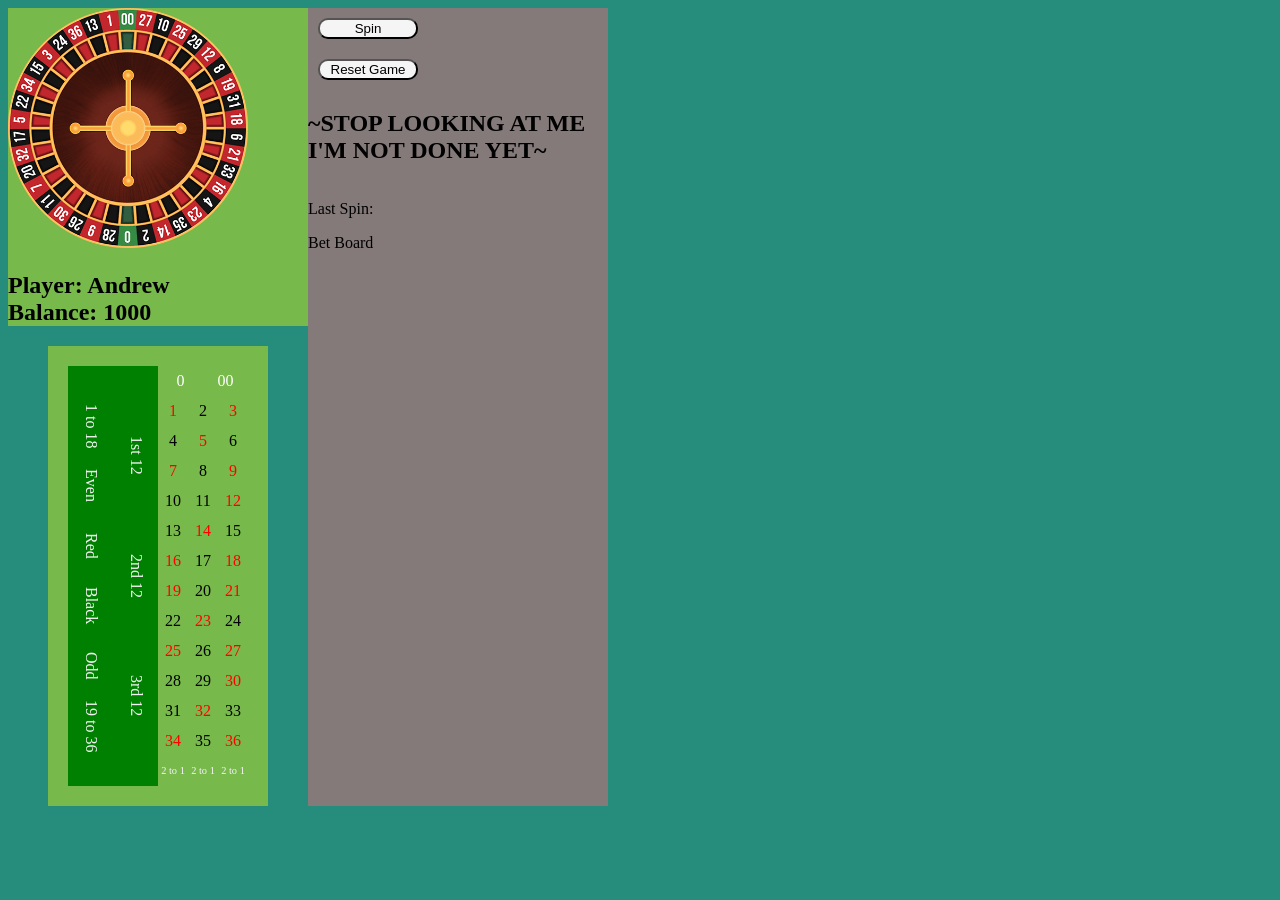
==== index.html @ 41b8f687 "Add Chip indicator, Player info, Win Number" ====
<!DOCTYPE html>
<html lang="en">
<head>
  <meta charset="UTF-8">
  <meta http-equiv="X-UA-Compatible" content="IE=edge">
  <meta name="viewport" content="width=device-width, initial-scale=1.0">
  <script defer src="./js/app.js"></script>
  <link rel="stylesheet" href="./css/style.css">
  <title>Roulette</title>
</head>
<body>
  <section id="left">
    <div>
      <img id="wheel" src="./assets/roulette_wheel.png" alt="" srcset="">
      <h1 id="wheel-info"> </h1>
    </div>
    <!-- Bet Modal -->
    <div id="myModal" class="modal">
      <!-- Bet Modal Content -->
      <div class="modal-content">
        <span class="close">&times;</span>
        <div id="bet-modal"></div>
      </div>
    </div>
    <div id="board">
      <div id="outside-bets">
        <div id="column-A" class="column">
          <div class="outsideBet">1 to 18</div>
          <div class="outsideBet">Even</div>
          <div class="outsideBet">Red</div>
          <div class="outsideBet">Black</div>
          <div class="outsideBet">Odd</div>
          <div class="outsideBet">19 to 36</div>
        </div>
        <div id="column-B" class="column">
          <div class="outsideBet">1st 12</div>
          <div class="outsideBet">2nd 12</div>
          <div class="outsideBet">3rd 12</div>
        </div>
      </div>
      <div id="numbers">
        <div id="zeroes" class="num-section">
          <div class="num-row">
            <div class="numBet">0</div>
            <div class="numBet">00</div>
          </div>
        </div>
        <div id="A" class="num-section">
          <div class="num-row">
            <div class ="numBet">1</div>
            <div class ="numBet">2</div>
            <div class ="numBet">3</div>
          </div>
          <div class="num-row">
            <div class ="numBet">4</div>
            <div class ="numBet">5</div>
            <div class ="numBet">6</div>
          </div>
        </div>
        <div id="B">
          <div class="num-row">
            <div class ="numBet">7</div>
            <div class ="numBet">8</div>
            <div class ="numBet">9</div>
          </div>
          <div class="num-row">
            <div class ="numBet">10</div>
            <div class ="numBet">11</div>
            <div class ="numBet">12</div>
          </div>
        </div>
        <div id="C">
          <div class="num-row">
            <div class ="numBet">13</div>
            <div class ="numBet">14</div>
            <div class ="numBet">15</div>
          </div>
          <div class="num-row">
            <div class ="numBet">16</div>
            <div class ="numBet">17</div>
            <div class ="numBet">18</div>
          </div>
        </div>
        <div id="D">
          <div class="num-row">
            <div class ="numBet">19</div>
            <div class ="numBet">20</div>
            <div class ="numBet">21</div>
          </div>
          <div class="num-row">
            <div class ="numBet">22</div>
            <div class ="numBet">23</div>
            <div class ="numBet">24</div>
          </div>
        </div>
        <div id="E">
          <div class="num-row">
            <div class ="numBet">25</div>
            <div class ="numBet">26</div>
            <div class ="numBet">27</div>
          </div>
          <div class="num-row">
            <div class ="numBet">28</div>
            <div class ="numBet">29</div>
            <div class ="numBet">30</div>
          </div>
        </div>
        <div id="F">
          <div class="num-row">
            <div class ="numBet">31</div>
            <div class ="numBet">32</div>
            <div class ="numBet">33</div>
          </div>
          <div class="num-row">
            <div class ="numBet">34</div>
            <div class ="numBet">35</div>
            <div class ="numBet">36</div>
          </div>
        </div>
        <div id="G" class="num-section">
          <div class="num-row">
            <div class="outsideBet">2 to 1</div>
            <div class="outsideBet">2 to 1</div>
            <div class="outsideBet">2 to 1</div>
          </div>
      </div>
    </div>
  </section>
  <section id="info">
    <button id="spin">Spin</button>
    <button id="reset-game">Reset Game</button>
    <h1>~STOP LOOKING AT ME I'M NOT DONE YET~</h1>
    <p id="last-spin">Last Spin: </p>
    <div id="bet-board">Bet Board</div>
  </section>
</body>
</html>
---- css/style.css ----
body{
  background-color: rgb(38, 141, 124);
  display: grid;
  grid-template-columns: repeat(2, [col] 300px);
}
#info {
  display: flex;
  flex-direction: column;
  grid-column: 2;
  background-color: rgb(133, 122, 122);
  margin: 100 auto;
}
#left > div{
  background-color: #77b94a;
  justify-content: center;
  align-items: center;
}
button {
  width: 100px;
  margin: 10px;
  border-radius: 10px;
  background-color: whitesmoke;
  grid-column: 1;
}
#board {
  display: grid;
  grid-template-columns: repeat(2, [col] 90px);
  /* background-color: whitesmoke; */
  background-color: whitesmoke;
  width: fit-content;
  padding: 20px;
  border: #000;
  border-width: 10px;
  grid-column: 1;
  cursor: pointer;
  justify-content: center;
  margin: 0 auto;
}
#numbers {
  display: grid;
  width: fit-content;
}
.num-row > div {
  /* background-color: green; */
  color: whitesmoke;
  /* border-color: whitesmoke;
  border-style: inset;
  border-width: 2px; */
  text-align: center;
}
.num-section {
  display: grid;
}
.num-row {
  display: grid;
  grid-template-columns: repeat(3, [col] 30px);
  grid-template-rows: 30px;
  vertical-align: middle;
}
.numBet {
  display: flex;
  text-align: center;
  align-items: center;
  justify-content: center;
  color: white;

}
.numBetChip {
  height: 25px;
  width: 25px;
  background-color: #bbb;
  border-radius: 50%;
  display: inline-block;  
}
.outsideBet {
  margin: auto;
}
#zeroes > div{
  grid-template-columns: repeat(2, [col] 45px);
}
#outside-bets {
  display: grid;
  grid-template-columns: repeat(2, [col] 45px);
}
.column {
  padding-top: 30px;
  padding-bottom: 30px;
  display: grid;
  background-color: green;
}
.column div {
  color: whitesmoke;
  /* border-color: whitesmoke;
  border-style:inset;
  border-width: 1px; */
  text-align: center;
  writing-mode: vertical-rl;
  text-orientation: mixed;
}
#column-A {
  grid-template-rows: repeat(6, [row] 60px);
}
#column-B {
  grid-template-rows: repeat(3, [row] 120px);
}
/* @keyframes Rotate
  {from { transform: rotate(0deg) }
  to { transform: rotate(720deg) }
} */
img {
  width: 240px;
  grid-column: 1;
  justify-content: center;
  /* transform: rotate(1024deg); */
  /* animation: Rotate 7s linear;
  position: relative;
  animation-play-state: play; */
}
#G {
  font-size: 65%;
}
#last-spin {
  grid-column: 2;
}
#bet-board {
  grid-column: 2;
  display: flex;
  flex-direction: column;
}
.bet-card {
  color: whitesmoke;
  display: flex;
  justify-content:center;
  width: 300px;
}
.bet {
  color: whitesmoke;
  display: flex;
  justify-content: center;
  width: 300px;
}
.bet > p {
  color: whitesmoke;
  display: flex;
  padding: 0px 10px;
  margin: 10px;
  width: 80px;
}
.bet > button {
  margin: auto;
  width: 25px;
}
/* The Modal (background) */
.modal {
  display: none; /* Hidden by default */
  position: fixed; /* Stay in place */
  z-index: 1; /* Sit on top */
  padding-top: 100px; /* Location of the box */
  left: 0;
  top: 0;
  width: 100%; /* Full width */
  height: 100%; /* Full height */
  overflow: auto; /* Enable scroll if needed */
  background-color: rgb(0,0,0); /* Fallback color */
  background-color: rgba(0,0,0,0.4); /* Black w/ opacity */
}
/* Modal Content */
.modal-content {
  background-color: #fefefe;
  margin: auto;
  padding: 20px;
  border: 1px solid #888;
  width: 80%;
}
/* The Close Button */
.close {
  color: #aaaaaa;
  width: 25px;
  float: right;
  font-size: 28px;
  font-weight: bold;
}
.close:hover,
.close:focus {
  color: #000;
  text-decoration: none;
  cursor: pointer;
}
#wheel {
  /* padding: 0 auto; */
  justify-content: center;
  align-items: center;
}
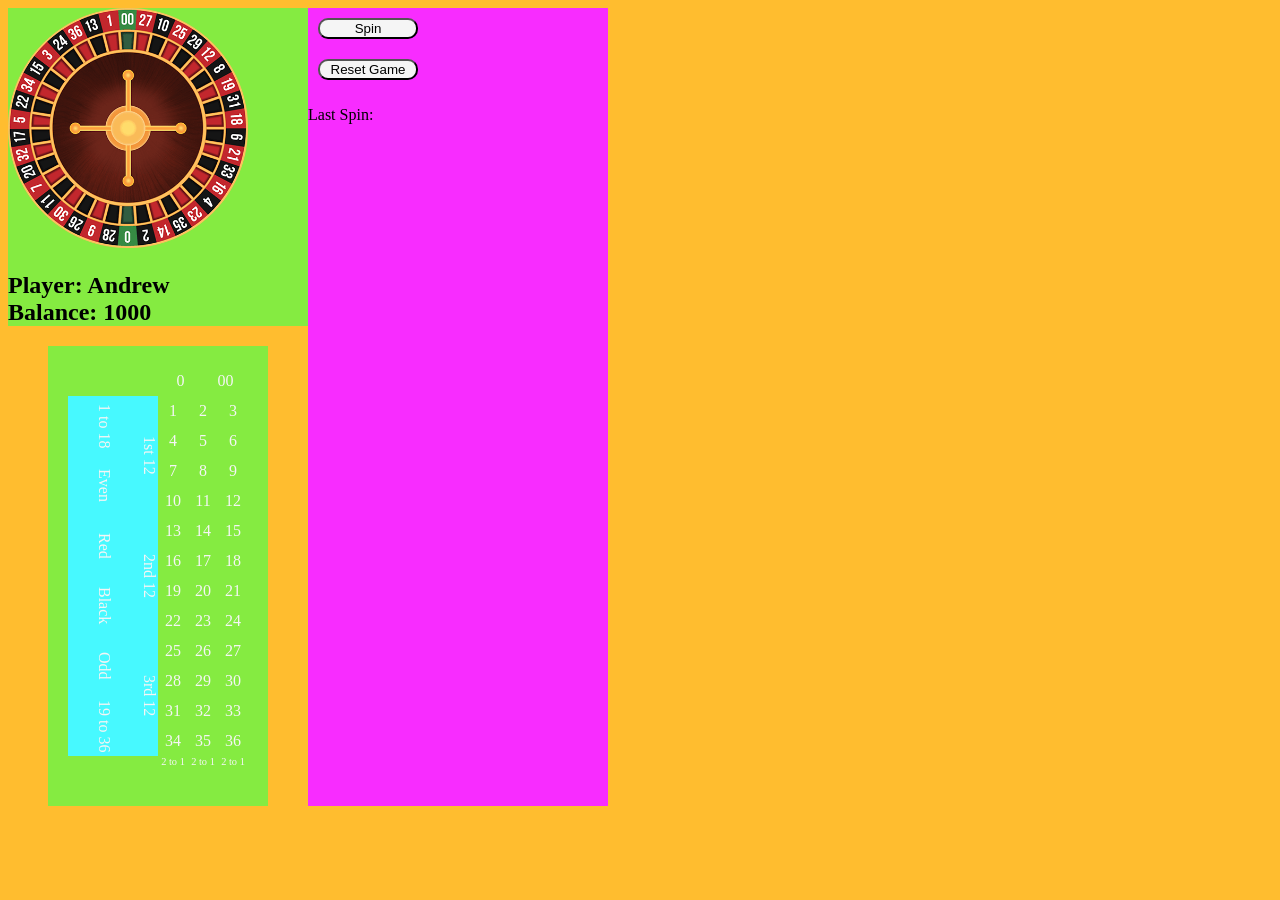
==== commit 31a965bb: "fix ui" ====
--- a/index.html
+++ b/index.html
@@ -6,6 +6,13 @@
   <meta name="viewport" content="width=device-width, initial-scale=1.0">
   <script defer src="./js/app.js"></script>
   <link rel="stylesheet" href="./css/style.css">
+  <link 
+  id="favicon" 
+  rel="icon"
+  href="./assets/roulette.png"
+  type="image/png" 
+  sizes="32x32"
+  >
   <title>Roulette</title>
 </head>
 <body>
@@ -129,9 +136,8 @@
   <section id="info">
     <button id="spin">Spin</button>
     <button id="reset-game">Reset Game</button>
-    <h1>~STOP LOOKING AT ME I'M NOT DONE YET~</h1>
     <p id="last-spin">Last Spin: </p>
-    <div id="bet-board">Bet Board</div>
+    <div id="bet-board"></div>
   </section>
 </body>
 </html>
--- a/css/style.css
+++ b/css/style.css
@@ -1,6 +1,6 @@
 
 body{
-  background-color: rgb(38, 141, 124);
+  background-color: rgb(255, 189, 47);
   display: grid;
   grid-template-columns: repeat(2, [col] 300px);
 }
@@ -8,11 +8,11 @@
   display: flex;
   flex-direction: column;
   grid-column: 2;
-  background-color: rgb(133, 122, 122);
+  background-color: rgb(248, 44, 255);
   margin: 100 auto;
 }
 #left > div{
-  background-color: #77b94a;
+  background-color: #85eb41;
   justify-content: center;
   align-items: center;
 }
@@ -71,10 +71,13 @@
   width: 25px;
   background-color: #bbb;
   border-radius: 50%;
-  display: inline-block;  
+  /* display: inline-block;   */
 }
 .outsideBet {
-  margin: auto;
+  /* margin: auto; */
+  align-items: center;
+  text-align: center;
+  vertical-align: auto;
 }
 #zeroes > div{
   grid-template-columns: repeat(2, [col] 45px);
@@ -84,10 +87,11 @@
   grid-template-columns: repeat(2, [col] 45px);
 }
 .column {
-  padding-top: 30px;
-  padding-bottom: 30px;
-  display: grid;
-  background-color: green;
+  /* padding-top: 30px;
+  padding-bottom: 30px; */
+  display: grid;
+  background-color: rgb(71, 249, 255);
+
 }
 .column div {
   color: whitesmoke;
@@ -97,6 +101,7 @@
   text-align: center;
   writing-mode: vertical-rl;
   text-orientation: mixed;
+  vertical-align: middle;
 }
 #column-A {
   grid-template-rows: repeat(6, [row] 60px);
@@ -130,19 +135,23 @@
 }
 .bet-card {
   color: whitesmoke;
-  display: flex;
-  justify-content:center;
+  background-color: #bbb;
+  display: flex;
+  flex-direction: row;
+  justify-content: space-evenly;
+  width: 100%;
+}
+.bet {
+  color: whitesmoke;
+  display: flex;
+  flex-direction: row;
+  justify-content: center;
   width: 300px;
 }
-.bet {
-  color: whitesmoke;
-  display: flex;
-  justify-content: center;
-  width: 300px;
-}
-.bet > p {
-  color: whitesmoke;
-  display: flex;
+.bet-card p{
+  color: whitesmoke;
+  display: flex;
+  flex-direction: row;
   padding: 0px 10px;
   margin: 10px;
   width: 80px;
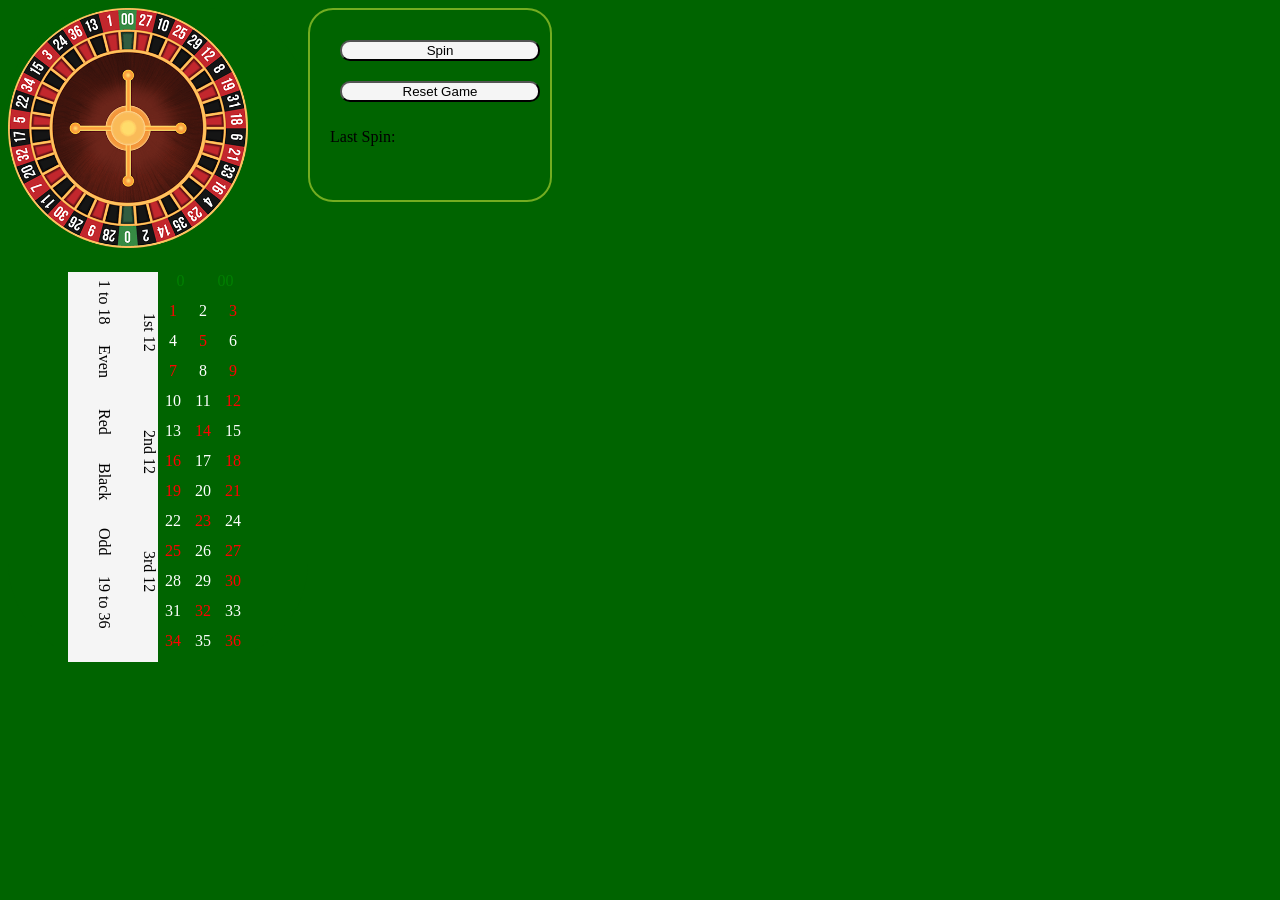
==== commit 5ce9dcd5: "styling" ====
--- a/index.html
+++ b/index.html
@@ -21,14 +21,6 @@
       <img id="wheel" src="./assets/roulette_wheel.png" alt="" srcset="">
       <h1 id="wheel-info"> </h1>
     </div>
-    <!-- Bet Modal -->
-    <div id="myModal" class="modal">
-      <!-- Bet Modal Content -->
-      <div class="modal-content">
-        <span class="close">&times;</span>
-        <div id="bet-modal"></div>
-      </div>
-    </div>
     <div id="board">
       <div id="outside-bets">
         <div id="column-A" class="column">
@@ -48,89 +40,82 @@
       <div id="numbers">
         <div id="zeroes" class="num-section">
           <div class="num-row">
-            <div class="numBet">0</div>
-            <div class="numBet">00</div>
+            <div class="numBetZero">0</div>
+            <div class="numBetZero">00</div>
           </div>
         </div>
         <div id="A" class="num-section">
           <div class="num-row">
-            <div class ="numBet">1</div>
+            <div class ="numBetRed">1</div>
             <div class ="numBet">2</div>
-            <div class ="numBet">3</div>
+            <div class ="numBetRed">3</div>
           </div>
           <div class="num-row">
             <div class ="numBet">4</div>
-            <div class ="numBet">5</div>
+            <div class ="numBetRed">5</div>
             <div class ="numBet">6</div>
           </div>
         </div>
         <div id="B">
           <div class="num-row">
-            <div class ="numBet">7</div>
+            <div class ="numBetRed">7</div>
             <div class ="numBet">8</div>
-            <div class ="numBet">9</div>
+            <div class ="numBetRed">9</div>
           </div>
           <div class="num-row">
             <div class ="numBet">10</div>
             <div class ="numBet">11</div>
-            <div class ="numBet">12</div>
+            <div class ="numBetRed">12</div>
           </div>
         </div>
         <div id="C">
           <div class="num-row">
             <div class ="numBet">13</div>
-            <div class ="numBet">14</div>
+            <div class ="numBetRed">14</div>
             <div class ="numBet">15</div>
           </div>
           <div class="num-row">
-            <div class ="numBet">16</div>
+            <div class ="numBetRed">16</div>
             <div class ="numBet">17</div>
-            <div class ="numBet">18</div>
+            <div class ="numBetRed">18</div>
           </div>
         </div>
         <div id="D">
           <div class="num-row">
-            <div class ="numBet">19</div>
+            <div class ="numBetRed">19</div>
             <div class ="numBet">20</div>
-            <div class ="numBet">21</div>
+            <div class ="numBetRed">21</div>
           </div>
           <div class="num-row">
             <div class ="numBet">22</div>
-            <div class ="numBet">23</div>
+            <div class ="numBetRed">23</div>
             <div class ="numBet">24</div>
           </div>
         </div>
         <div id="E">
           <div class="num-row">
-            <div class ="numBet">25</div>
+            <div class ="numBetRed">25</div>
             <div class ="numBet">26</div>
-            <div class ="numBet">27</div>
+            <div class ="numBetRed">27</div>
           </div>
           <div class="num-row">
             <div class ="numBet">28</div>
             <div class ="numBet">29</div>
-            <div class ="numBet">30</div>
+            <div class ="numBetRed">30</div>
           </div>
         </div>
         <div id="F">
           <div class="num-row">
             <div class ="numBet">31</div>
-            <div class ="numBet">32</div>
+            <div class ="numBetRed">32</div>
             <div class ="numBet">33</div>
           </div>
           <div class="num-row">
-            <div class ="numBet">34</div>
+            <div class ="numBetRed">34</div>
             <div class ="numBet">35</div>
-            <div class ="numBet">36</div>
+            <div class ="numBetRed">36</div>
           </div>
         </div>
-        <div id="G" class="num-section">
-          <div class="num-row">
-            <div class="outsideBet">2 to 1</div>
-            <div class="outsideBet">2 to 1</div>
-            <div class="outsideBet">2 to 1</div>
-          </div>
-      </div>
     </div>
   </section>
   <section id="info">
--- a/css/style.css
+++ b/css/style.css
@@ -1,6 +1,6 @@
 
 body{
-  background-color: rgb(255, 189, 47);
+  background-color: darkgreen;
   display: grid;
   grid-template-columns: repeat(2, [col] 300px);
 }
@@ -8,16 +8,20 @@
   display: flex;
   flex-direction: column;
   grid-column: 2;
-  background-color: rgb(248, 44, 255);
+  background-color: darkgreen;
   margin: 100 auto;
+  border-radius: 25px;
+  border: 2px solid #73AD21;
+  padding: 20px;
+  width: 200px;
+  height: 150px;
 }
-#left > div{
-  background-color: #85eb41;
-  justify-content: center;
-  align-items: center;
+#left {
+  border-radius: 100px;
+  background-color: darkgreen;
 }
 button {
-  width: 100px;
+  width: 200px;
   margin: 10px;
   border-radius: 10px;
   background-color: whitesmoke;
@@ -25,13 +29,12 @@
 }
 #board {
   display: grid;
+  background-color: darkgreen;
   grid-template-columns: repeat(2, [col] 90px);
   /* background-color: whitesmoke; */
   background-color: whitesmoke;
   width: fit-content;
-  padding: 20px;
   border: #000;
-  border-width: 10px;
   grid-column: 1;
   cursor: pointer;
   justify-content: center;
@@ -40,10 +43,11 @@
 #numbers {
   display: grid;
   width: fit-content;
+  background-color: darkgreen;
 }
 .num-row > div {
   /* background-color: green; */
-  color: whitesmoke;
+  /* color: whitesmoke; */
   /* border-color: whitesmoke;
   border-style: inset;
   border-width: 2px; */
@@ -59,11 +63,27 @@
   vertical-align: middle;
 }
 .numBet {
-  display: flex;
+  /* display: flex; */
   text-align: center;
   align-items: center;
   justify-content: center;
   color: white;
+
+}
+.numBetRed {
+  /* display: flex; */
+  text-align: center;
+  align-items: center;
+  justify-content: center;
+  color: red;
+
+}
+.numBetZero {
+  /* display: flex; */
+  text-align: center;
+  align-items: center;
+  justify-content: center;
+  color: green;
 
 }
 .numBetChip {
@@ -81,23 +101,17 @@
 }
 #zeroes > div{
   grid-template-columns: repeat(2, [col] 45px);
+  color: darkgreen;
 }
 #outside-bets {
   display: grid;
   grid-template-columns: repeat(2, [col] 45px);
 }
 .column {
-  /* padding-top: 30px;
-  padding-bottom: 30px; */
   display: grid;
-  background-color: rgb(71, 249, 255);
 
 }
 .column div {
-  color: whitesmoke;
-  /* border-color: whitesmoke;
-  border-style:inset;
-  border-width: 1px; */
   text-align: center;
   writing-mode: vertical-rl;
   text-orientation: mixed;
@@ -109,18 +123,10 @@
 #column-B {
   grid-template-rows: repeat(3, [row] 120px);
 }
-/* @keyframes Rotate
-  {from { transform: rotate(0deg) }
-  to { transform: rotate(720deg) }
-} */
 img {
   width: 240px;
   grid-column: 1;
   justify-content: center;
-  /* transform: rotate(1024deg); */
-  /* animation: Rotate 7s linear;
-  position: relative;
-  animation-play-state: play; */
 }
 #G {
   font-size: 65%;
@@ -159,45 +165,4 @@
 .bet > button {
   margin: auto;
   width: 25px;
-}
-/* The Modal (background) */
-.modal {
-  display: none; /* Hidden by default */
-  position: fixed; /* Stay in place */
-  z-index: 1; /* Sit on top */
-  padding-top: 100px; /* Location of the box */
-  left: 0;
-  top: 0;
-  width: 100%; /* Full width */
-  height: 100%; /* Full height */
-  overflow: auto; /* Enable scroll if needed */
-  background-color: rgb(0,0,0); /* Fallback color */
-  background-color: rgba(0,0,0,0.4); /* Black w/ opacity */
-}
-/* Modal Content */
-.modal-content {
-  background-color: #fefefe;
-  margin: auto;
-  padding: 20px;
-  border: 1px solid #888;
-  width: 80%;
-}
-/* The Close Button */
-.close {
-  color: #aaaaaa;
-  width: 25px;
-  float: right;
-  font-size: 28px;
-  font-weight: bold;
-}
-.close:hover,
-.close:focus {
-  color: #000;
-  text-decoration: none;
-  cursor: pointer;
-}
-#wheel {
-  /* padding: 0 auto; */
-  justify-content: center;
-  align-items: center;
 }
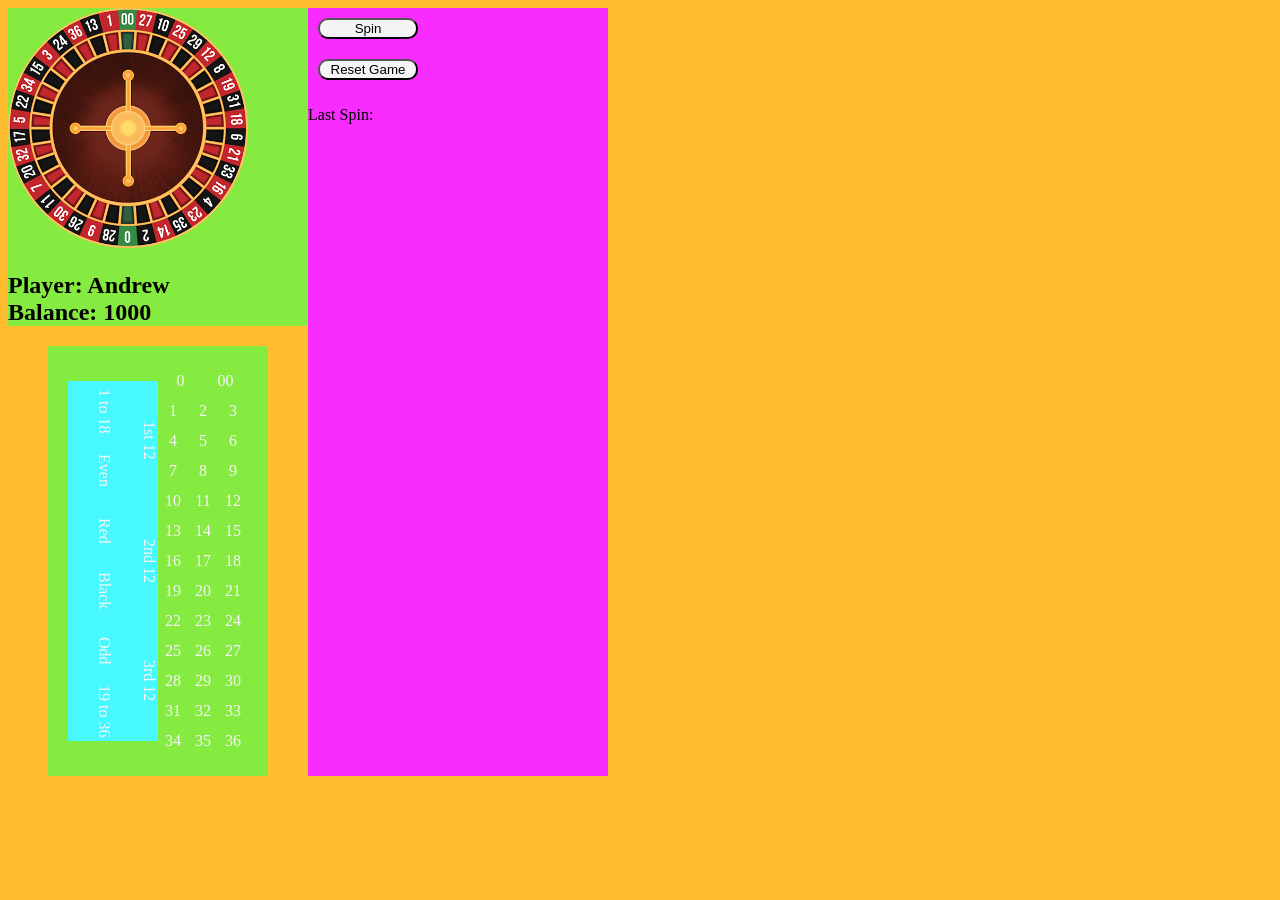
==== commit 51a8a81b: "Cleanup" ====
--- a/index.html
+++ b/index.html
@@ -1,3 +1,4 @@
+
 <!DOCTYPE html>
 <html lang="en">
 <head>
@@ -21,6 +22,14 @@
       <img id="wheel" src="./assets/roulette_wheel.png" alt="" srcset="">
       <h1 id="wheel-info"> </h1>
     </div>
+    <!-- Bet Modal -->
+    <div id="myModal" class="modal">
+      <!-- Bet Modal Content -->
+      <div class="modal-content">
+        <span class="close">&times;</span>
+        <div id="bet-modal"></div>
+      </div>
+    </div>
     <div id="board">
       <div id="outside-bets">
         <div id="column-A" class="column">
@@ -40,80 +49,80 @@
       <div id="numbers">
         <div id="zeroes" class="num-section">
           <div class="num-row">
-            <div class="numBetZero">0</div>
-            <div class="numBetZero">00</div>
+            <div class="numBet">0</div>
+            <div class="numBet">00</div>
           </div>
         </div>
         <div id="A" class="num-section">
           <div class="num-row">
-            <div class ="numBetRed">1</div>
+            <div class ="numBet">1</div>
             <div class ="numBet">2</div>
-            <div class ="numBetRed">3</div>
+            <div class ="numBet">3</div>
           </div>
           <div class="num-row">
             <div class ="numBet">4</div>
-            <div class ="numBetRed">5</div>
+            <div class ="numBet">5</div>
             <div class ="numBet">6</div>
           </div>
         </div>
         <div id="B">
           <div class="num-row">
-            <div class ="numBetRed">7</div>
+            <div class ="numBet">7</div>
             <div class ="numBet">8</div>
-            <div class ="numBetRed">9</div>
+            <div class ="numBet">9</div>
           </div>
           <div class="num-row">
             <div class ="numBet">10</div>
             <div class ="numBet">11</div>
-            <div class ="numBetRed">12</div>
+            <div class ="numBet">12</div>
           </div>
         </div>
         <div id="C">
           <div class="num-row">
             <div class ="numBet">13</div>
-            <div class ="numBetRed">14</div>
+            <div class ="numBet">14</div>
             <div class ="numBet">15</div>
           </div>
           <div class="num-row">
-            <div class ="numBetRed">16</div>
+            <div class ="numBet">16</div>
             <div class ="numBet">17</div>
-            <div class ="numBetRed">18</div>
+            <div class ="numBet">18</div>
           </div>
         </div>
         <div id="D">
           <div class="num-row">
-            <div class ="numBetRed">19</div>
+            <div class ="numBet">19</div>
             <div class ="numBet">20</div>
-            <div class ="numBetRed">21</div>
+            <div class ="numBet">21</div>
           </div>
           <div class="num-row">
             <div class ="numBet">22</div>
-            <div class ="numBetRed">23</div>
+            <div class ="numBet">23</div>
             <div class ="numBet">24</div>
           </div>
         </div>
         <div id="E">
           <div class="num-row">
-            <div class ="numBetRed">25</div>
+            <div class ="numBet">25</div>
             <div class ="numBet">26</div>
-            <div class ="numBetRed">27</div>
+            <div class ="numBet">27</div>
           </div>
           <div class="num-row">
             <div class ="numBet">28</div>
             <div class ="numBet">29</div>
-            <div class ="numBetRed">30</div>
+            <div class ="numBet">30</div>
           </div>
         </div>
         <div id="F">
           <div class="num-row">
             <div class ="numBet">31</div>
-            <div class ="numBetRed">32</div>
+            <div class ="numBet">32</div>
             <div class ="numBet">33</div>
           </div>
           <div class="num-row">
-            <div class ="numBetRed">34</div>
+            <div class ="numBet">34</div>
             <div class ="numBet">35</div>
-            <div class ="numBetRed">36</div>
+            <div class ="numBet">36</div>
           </div>
         </div>
     </div>
--- a/css/style.css
+++ b/css/style.css
@@ -1,6 +1,6 @@
 
 body{
-  background-color: darkgreen;
+  background-color: rgb(255, 189, 47);
   display: grid;
   grid-template-columns: repeat(2, [col] 300px);
 }
@@ -8,20 +8,16 @@
   display: flex;
   flex-direction: column;
   grid-column: 2;
-  background-color: darkgreen;
+  background-color: rgb(248, 44, 255);
   margin: 100 auto;
-  border-radius: 25px;
-  border: 2px solid #73AD21;
-  padding: 20px;
-  width: 200px;
-  height: 150px;
-}
-#left {
-  border-radius: 100px;
-  background-color: darkgreen;
+}
+#left > div{
+  background-color: #85eb41;
+  justify-content: center;
+  align-items: center;
 }
 button {
-  width: 200px;
+  width: 100px;
   margin: 10px;
   border-radius: 10px;
   background-color: whitesmoke;
@@ -29,12 +25,13 @@
 }
 #board {
   display: grid;
-  background-color: darkgreen;
   grid-template-columns: repeat(2, [col] 90px);
   /* background-color: whitesmoke; */
   background-color: whitesmoke;
   width: fit-content;
+  padding: 20px;
   border: #000;
+  border-width: 10px;
   grid-column: 1;
   cursor: pointer;
   justify-content: center;
@@ -43,11 +40,10 @@
 #numbers {
   display: grid;
   width: fit-content;
-  background-color: darkgreen;
 }
 .num-row > div {
   /* background-color: green; */
-  /* color: whitesmoke; */
+  color: whitesmoke;
   /* border-color: whitesmoke;
   border-style: inset;
   border-width: 2px; */
@@ -63,27 +59,11 @@
   vertical-align: middle;
 }
 .numBet {
-  /* display: flex; */
+  display: flex;
   text-align: center;
   align-items: center;
   justify-content: center;
   color: white;
-
-}
-.numBetRed {
-  /* display: flex; */
-  text-align: center;
-  align-items: center;
-  justify-content: center;
-  color: red;
-
-}
-.numBetZero {
-  /* display: flex; */
-  text-align: center;
-  align-items: center;
-  justify-content: center;
-  color: green;
 
 }
 .numBetChip {
@@ -101,17 +81,23 @@
 }
 #zeroes > div{
   grid-template-columns: repeat(2, [col] 45px);
-  color: darkgreen;
 }
 #outside-bets {
   display: grid;
   grid-template-columns: repeat(2, [col] 45px);
 }
 .column {
-  display: grid;
+  /* padding-top: 30px;
+  padding-bottom: 30px; */
+  display: grid;
+  background-color: rgb(71, 249, 255);
 
 }
 .column div {
+  color: whitesmoke;
+  /* border-color: whitesmoke;
+  border-style:inset;
+  border-width: 1px; */
   text-align: center;
   writing-mode: vertical-rl;
   text-orientation: mixed;
@@ -123,10 +109,18 @@
 #column-B {
   grid-template-rows: repeat(3, [row] 120px);
 }
+/* @keyframes Rotate
+  {from { transform: rotate(0deg) }
+  to { transform: rotate(720deg) }
+} */
 img {
   width: 240px;
   grid-column: 1;
   justify-content: center;
+  /* transform: rotate(1024deg); */
+  /* animation: Rotate 7s linear;
+  position: relative;
+  animation-play-state: play; */
 }
 #G {
   font-size: 65%;
@@ -165,4 +159,45 @@
 .bet > button {
   margin: auto;
   width: 25px;
+}
+/* The Modal (background) */
+.modal {
+  display: none; /* Hidden by default */
+  position: fixed; /* Stay in place */
+  z-index: 1; /* Sit on top */
+  padding-top: 100px; /* Location of the box */
+  left: 0;
+  top: 0;
+  width: 100%; /* Full width */
+  height: 100%; /* Full height */
+  overflow: auto; /* Enable scroll if needed */
+  background-color: rgb(0,0,0); /* Fallback color */
+  background-color: rgba(0,0,0,0.4); /* Black w/ opacity */
+}
+/* Modal Content */
+.modal-content {
+  background-color: #fefefe;
+  margin: auto;
+  padding: 20px;
+  border: 1px solid #888;
+  width: 80%;
+}
+/* The Close Button */
+.close {
+  color: #aaaaaa;
+  width: 25px;
+  float: right;
+  font-size: 28px;
+  font-weight: bold;
+}
+.close:hover,
+.close:focus {
+  color: #000;
+  text-decoration: none;
+  cursor: pointer;
+}
+#wheel {
+  /* padding: 0 auto; */
+  justify-content: center;
+  align-items: center;
 }
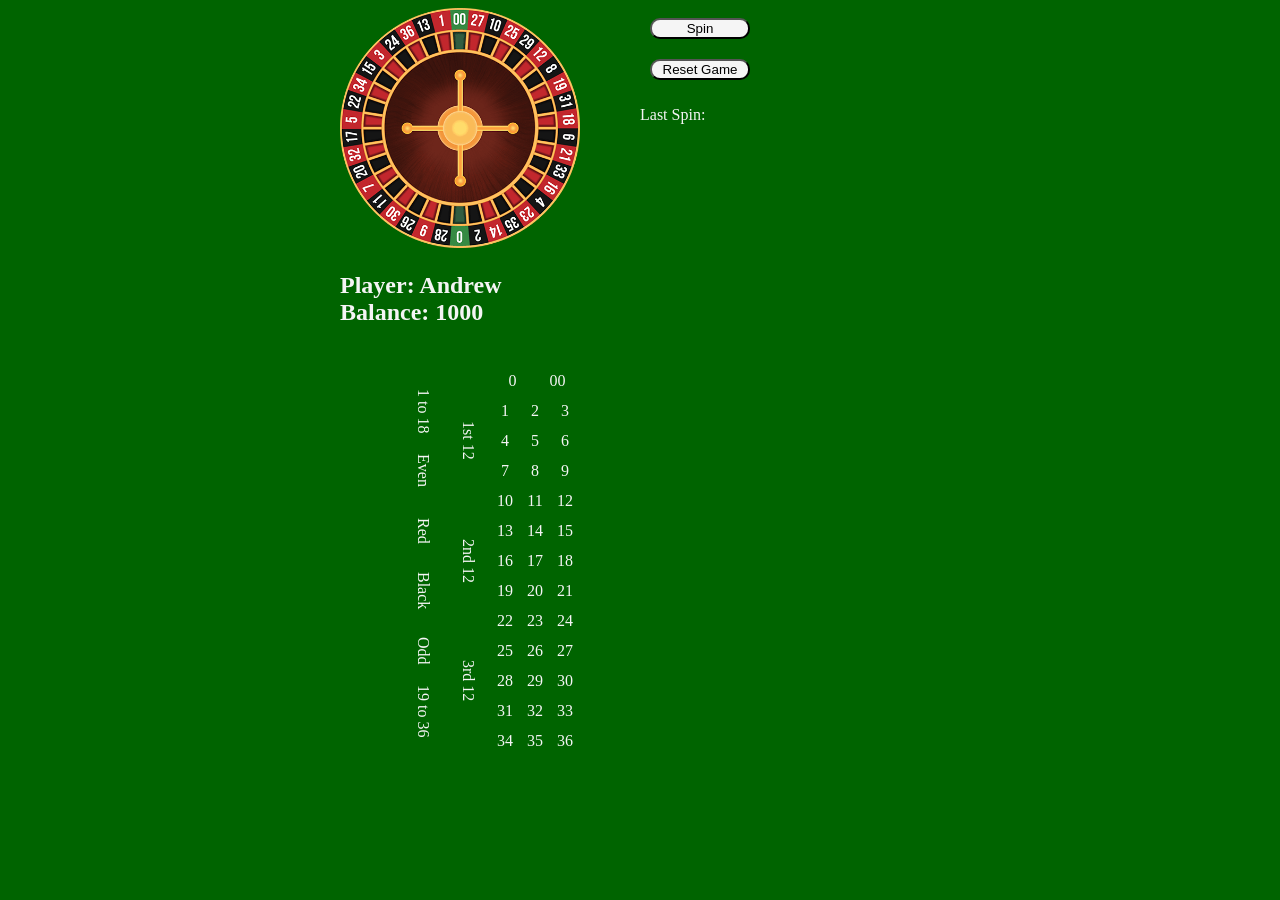
==== commit 32ae565e: "styling and reset game fix" ====
--- a/index.html
+++ b/index.html
@@ -21,15 +21,7 @@
     <div>
       <img id="wheel" src="./assets/roulette_wheel.png" alt="" srcset="">
       <h1 id="wheel-info"> </h1>
-    </div>
-    <!-- Bet Modal -->
-    <div id="myModal" class="modal">
-      <!-- Bet Modal Content -->
-      <div class="modal-content">
-        <span class="close">&times;</span>
-        <div id="bet-modal"></div>
-      </div>
-    </div>
+    </div> 
     <div id="board">
       <div id="outside-bets">
         <div id="column-A" class="column">
@@ -131,6 +123,7 @@
     <button id="spin">Spin</button>
     <button id="reset-game">Reset Game</button>
     <p id="last-spin">Last Spin: </p>
+    <p id="win-msg"></p>
     <div id="bet-board"></div>
   </section>
 </body>
--- a/css/style.css
+++ b/css/style.css
@@ -1,18 +1,25 @@
 
 body{
-  background-color: rgb(255, 189, 47);
+  font-family: Georgia, 'Times New Roman', Times, serif;
+  background-color: darkgreen;
   display: grid;
   grid-template-columns: repeat(2, [col] 300px);
+  justify-content: center;
 }
 #info {
   display: flex;
   flex-direction: column;
   grid-column: 2;
-  background-color: rgb(248, 44, 255);
+  background-color: darkgreen;
   margin: 100 auto;
 }
+#left {
+  justify-content: center;
+  margin: 100 auto;
+  align-items: center;
+}
 #left > div{
-  background-color: #85eb41;
+  background-color: darkgreen;
   justify-content: center;
   align-items: center;
 }
@@ -87,17 +94,13 @@
   grid-template-columns: repeat(2, [col] 45px);
 }
 .column {
-  /* padding-top: 30px;
-  padding-bottom: 30px; */
   display: grid;
-  background-color: rgb(71, 249, 255);
+  background-color: darkgreen;
+  justify-content: center;
 
 }
 .column div {
   color: whitesmoke;
-  /* border-color: whitesmoke;
-  border-style:inset;
-  border-width: 1px; */
   text-align: center;
   writing-mode: vertical-rl;
   text-orientation: mixed;
@@ -127,6 +130,7 @@
 }
 #last-spin {
   grid-column: 2;
+  color: whitesmoke;
 }
 #bet-board {
   grid-column: 2;
@@ -160,44 +164,11 @@
   margin: auto;
   width: 25px;
 }
-/* The Modal (background) */
-.modal {
-  display: none; /* Hidden by default */
-  position: fixed; /* Stay in place */
-  z-index: 1; /* Sit on top */
-  padding-top: 100px; /* Location of the box */
-  left: 0;
-  top: 0;
-  width: 100%; /* Full width */
-  height: 100%; /* Full height */
-  overflow: auto; /* Enable scroll if needed */
-  background-color: rgb(0,0,0); /* Fallback color */
-  background-color: rgba(0,0,0,0.4); /* Black w/ opacity */
-}
-/* Modal Content */
-.modal-content {
-  background-color: #fefefe;
-  margin: auto;
-  padding: 20px;
-  border: 1px solid #888;
-  width: 80%;
-}
-/* The Close Button */
-.close {
-  color: #aaaaaa;
-  width: 25px;
-  float: right;
-  font-size: 28px;
-  font-weight: bold;
-}
-.close:hover,
-.close:focus {
-  color: #000;
-  text-decoration: none;
-  cursor: pointer;
-}
+
 #wheel {
-  /* padding: 0 auto; */
   justify-content: center;
   align-items: center;
+}
+#wheel-info {
+  color: whitesmoke;
 }
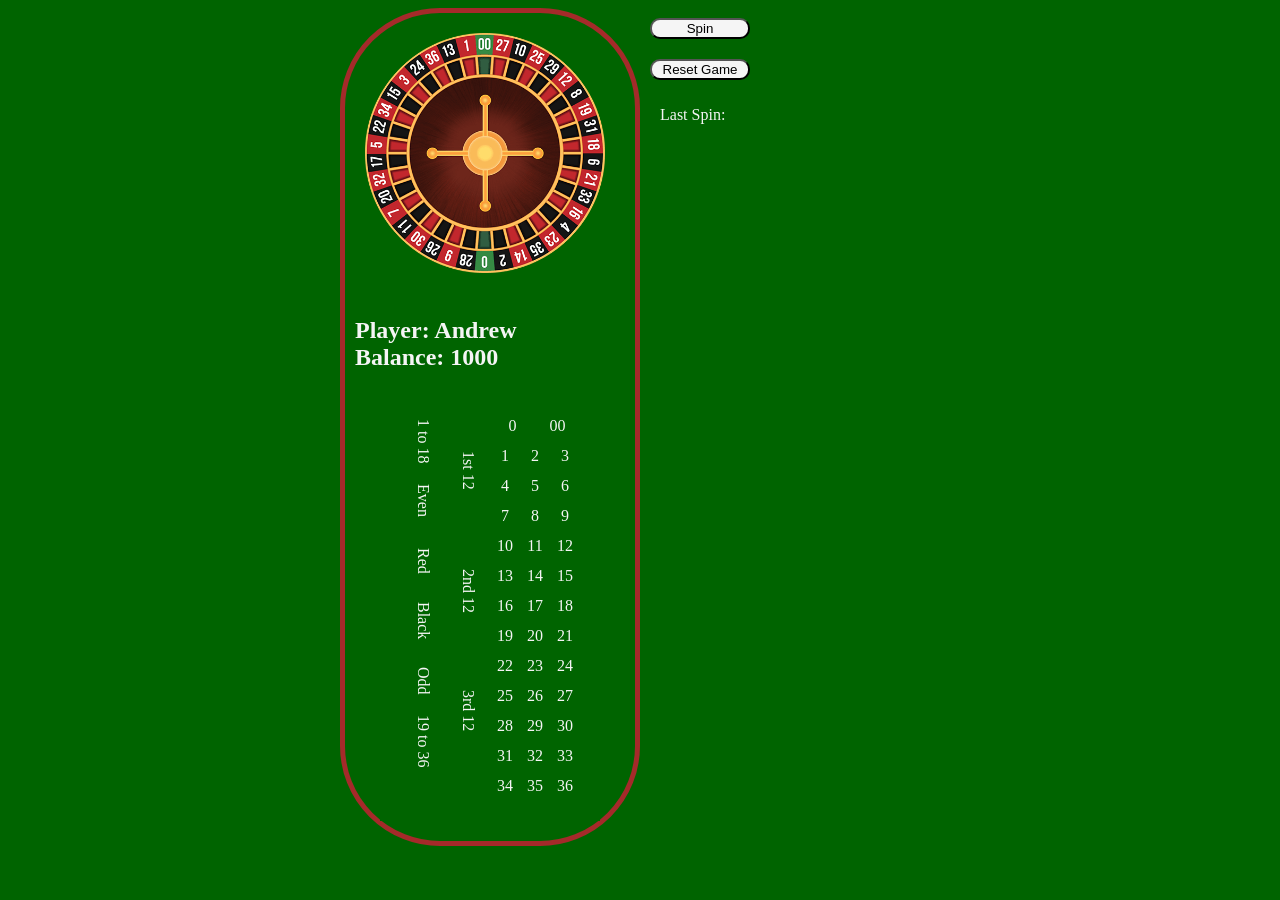
==== commit e972f7c3: "Styling +Borders, Spacing" ====
--- a/index.html
+++ b/index.html
@@ -21,7 +21,7 @@
     <div>
       <img id="wheel" src="./assets/roulette_wheel.png" alt="" srcset="">
       <h1 id="wheel-info"> </h1>
-    </div> 
+    </div>
     <div id="board">
       <div id="outside-bets">
         <div id="column-A" class="column">
--- a/css/style.css
+++ b/css/style.css
@@ -17,11 +17,8 @@
   justify-content: center;
   margin: 100 auto;
   align-items: center;
-}
-#left > div{
-  background-color: darkgreen;
-  justify-content: center;
-  align-items: center;
+  border: 5px solid brown;
+  border-radius: 100px;
 }
 button {
   width: 100px;
@@ -33,8 +30,7 @@
 #board {
   display: grid;
   grid-template-columns: repeat(2, [col] 90px);
-  /* background-color: whitesmoke; */
-  background-color: whitesmoke;
+  background-color: darkgreen;
   width: fit-content;
   padding: 20px;
   border: #000;
@@ -43,17 +39,14 @@
   cursor: pointer;
   justify-content: center;
   margin: 0 auto;
+  margin-bottom: 20px;
 }
 #numbers {
   display: grid;
   width: fit-content;
 }
 .num-row > div {
-  /* background-color: green; */
   color: whitesmoke;
-  /* border-color: whitesmoke;
-  border-style: inset;
-  border-width: 2px; */
   text-align: center;
 }
 .num-section {
@@ -78,10 +71,8 @@
   width: 25px;
   background-color: #bbb;
   border-radius: 50%;
-  /* display: inline-block;   */
 }
 .outsideBet {
-  /* margin: auto; */
   align-items: center;
   text-align: center;
   vertical-align: auto;
@@ -112,18 +103,12 @@
 #column-B {
   grid-template-rows: repeat(3, [row] 120px);
 }
-/* @keyframes Rotate
-  {from { transform: rotate(0deg) }
-  to { transform: rotate(720deg) }
-} */
 img {
   width: 240px;
   grid-column: 1;
   justify-content: center;
-  /* transform: rotate(1024deg); */
-  /* animation: Rotate 7s linear;
-  position: relative;
-  animation-play-state: play; */
+  padding: 20px;
+  background-color: transparent;
 }
 #G {
   font-size: 65%;
@@ -131,6 +116,7 @@
 #last-spin {
   grid-column: 2;
   color: whitesmoke;
+  padding-left: 20px;
 }
 #bet-board {
   grid-column: 2;
@@ -139,36 +125,42 @@
 }
 .bet-card {
   color: whitesmoke;
-  background-color: #bbb;
+  background-color: #4a9c41;
+  border: 5px solid brown;
+  border-radius: 100px;
   display: flex;
   flex-direction: row;
-  justify-content: space-evenly;
+  justify-content: space-between;
   width: 100%;
 }
 .bet {
   color: whitesmoke;
   display: flex;
   flex-direction: row;
-  justify-content: center;
+  justify-content: space-around;
   width: 300px;
 }
 .bet-card p{
   color: whitesmoke;
   display: flex;
+  align-items: center;
+  justify-content: center;
   flex-direction: row;
-  padding: 0px 10px;
-  margin: 10px;
-  width: 80px;
+  padding: 2px 10px;
+  margin: auto;
+  width: auto;
+  border: 2px solid brown;
+  border-radius: 100px;
 }
 .bet > button {
-  margin: auto;
   width: 25px;
 }
-
-#wheel {
-  justify-content: center;
-  align-items: center;
+#win-msg {
+  color: whitesmoke;
+  font-size: 125%;
+  padding-left: 20px;
 }
 #wheel-info {
   color: whitesmoke;
+  margin-left: 10px;
 }
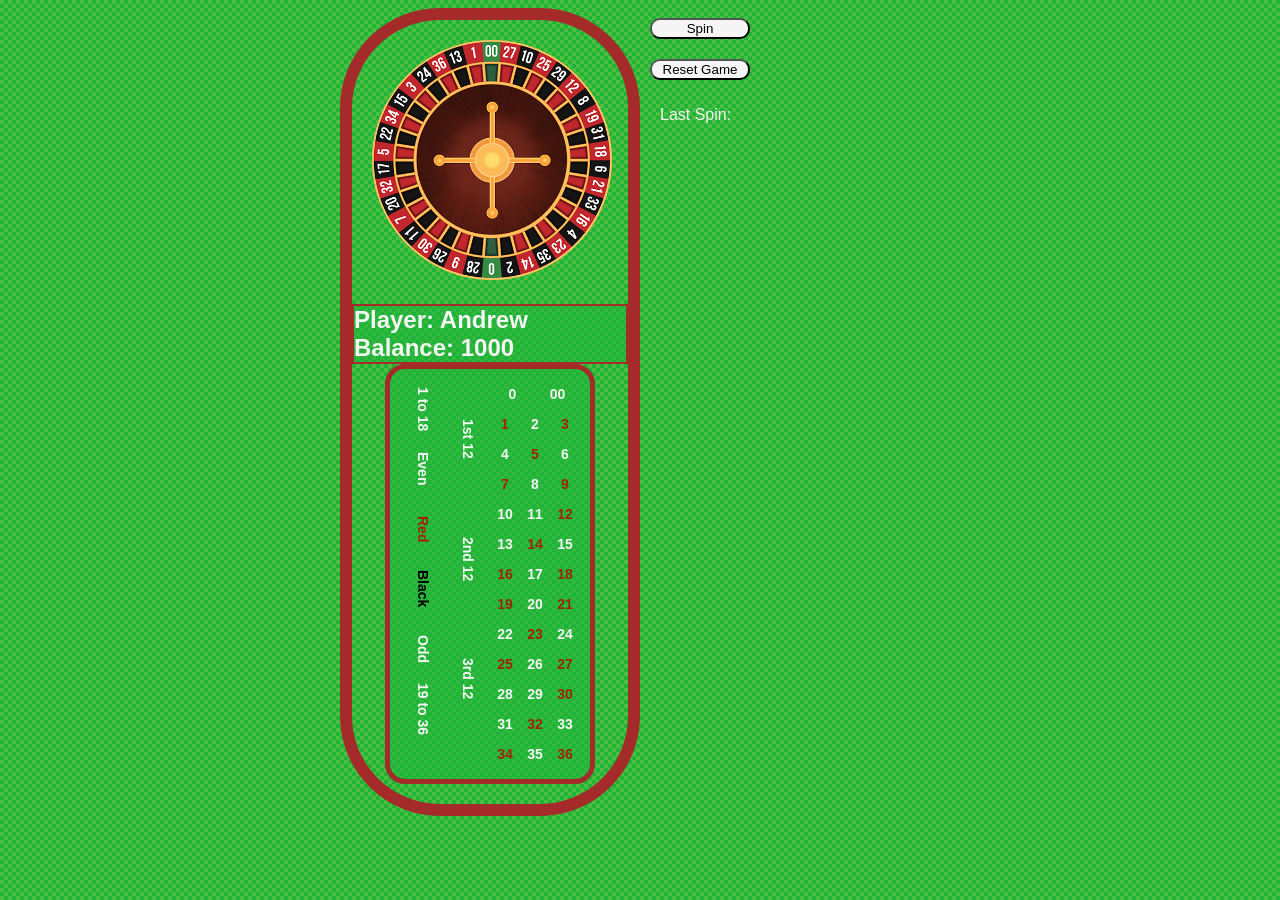
==== commit 09748237: "Formatting" ====
--- a/index.html
+++ b/index.html
@@ -124,7 +124,14 @@
     <button id="reset-game">Reset Game</button>
     <p id="last-spin">Last Spin: </p>
     <p id="win-msg"></p>
-    <div id="bet-board"></div>
+    <div id="bet-board">
+      <div id='bet-card-${idx}' class='bet'>
+        <p>${bet.text}</p>
+        <p>Bet $${bet.amount}</p>
+        <button class="bet-adj-btn" id="bet-adj-dwn">-</button>
+        <button class="bet-adj-btn" id="bet-adj-up">+</button>
+        <button class='delete-btn' id='delete-btn-${idx}'>X</button>
+    </div>
   </section>
 </body>
 </html>
--- a/css/style.css
+++ b/css/style.css
@@ -1,7 +1,8 @@
 
 body{
-  font-family: Georgia, 'Times New Roman', Times, serif;
-  background-color: darkgreen;
+  font-family:'Trebuchet MS', 'Lucida Sans Unicode', 'Lucida Grande', 'Lucida Sans', Arial, sans-serif;
+  background-color: #1db538;
+  background-image: url("data:image/svg+xml,%3Csvg xmlns='http://www.w3.org/2000/svg' width='8' height='8' viewBox='0 0 8 8'%3E%3Cg fill='%2380c649' fill-opacity='0.5'%3E%3Cpath fill-rule='evenodd' d='M0 0h4v4H0V0zm4 4h4v4H4V4z'/%3E%3C/g%3E%3C/svg%3E");
   display: grid;
   grid-template-columns: repeat(2, [col] 300px);
   justify-content: center;
@@ -10,14 +11,13 @@
   display: flex;
   flex-direction: column;
   grid-column: 2;
-  background-color: darkgreen;
   margin: 100 auto;
 }
 #left {
   justify-content: center;
   margin: 100 auto;
   align-items: center;
-  border: 5px solid brown;
+  border: 12px solid brown;
   border-radius: 100px;
 }
 button {
@@ -30,9 +30,11 @@
 #board {
   display: grid;
   grid-template-columns: repeat(2, [col] 90px);
-  background-color: darkgreen;
+  background-color: #1db5398f;
   width: fit-content;
-  padding: 20px;
+  padding: 10px;
+  font-size: 14px;
+  font-weight: 550;
   border: #000;
   border-width: 10px;
   grid-column: 1;
@@ -40,6 +42,8 @@
   justify-content: center;
   margin: 0 auto;
   margin-bottom: 20px;
+  border: 5px solid brown;
+  border-radius: 20px;
 }
 #numbers {
   display: grid;
@@ -86,7 +90,6 @@
 }
 .column {
   display: grid;
-  background-color: darkgreen;
   justify-content: center;
 
 }
@@ -110,9 +113,6 @@
   padding: 20px;
   background-color: transparent;
 }
-#G {
-  font-size: 65%;
-}
 #last-spin {
   grid-column: 2;
   color: whitesmoke;
@@ -125,8 +125,8 @@
 }
 .bet-card {
   color: whitesmoke;
-  background-color: #4a9c41;
   border: 5px solid brown;
+  background-color: #1db5398f;
   border-radius: 100px;
   display: flex;
   flex-direction: row;
@@ -137,7 +137,7 @@
   color: whitesmoke;
   display: flex;
   flex-direction: row;
-  justify-content: space-around;
+  justify-content: space-between;
   width: 300px;
 }
 .bet-card p{
@@ -155,12 +155,18 @@
 .bet > button {
   width: 25px;
 }
+/* .bet-adj-btn {
+  null
+} */
 #win-msg {
   color: whitesmoke;
   font-size: 125%;
   padding-left: 20px;
+  background-color: #1db5398f;
 }
 #wheel-info {
   color: whitesmoke;
-  margin-left: 10px;
+  margin: auto;
+  background-color: #1db5398f;
+  border: 2px solid brown;
 }
